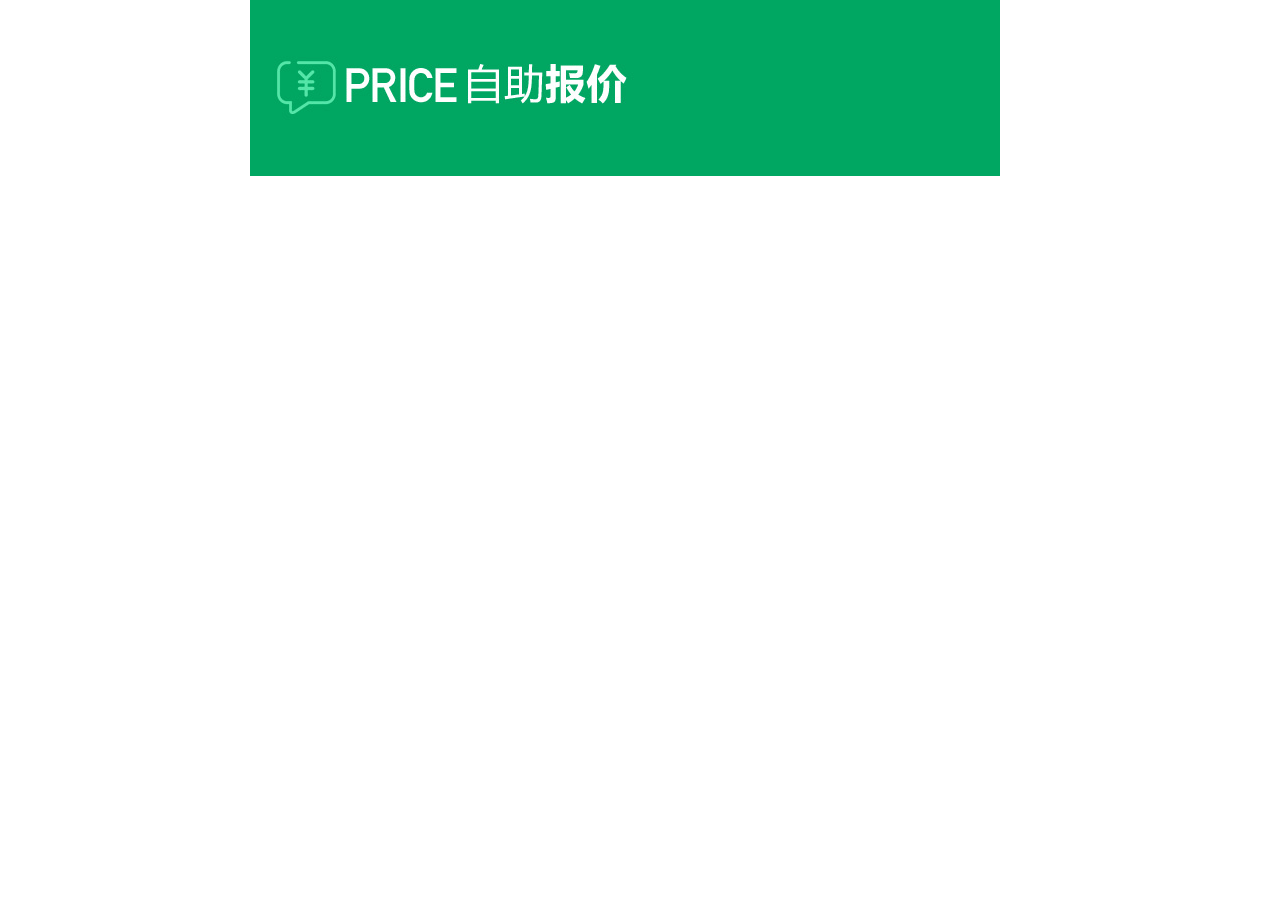
==== html/self.html @ 06a047e6 "flex one" ====
<!doctype html>
<html lang="en">
<head>
	<meta charset="UTF-8" />
	<title>贵阳芭莎视觉-贵阳婚纱摄影_贵阳婚纱照_贵阳外景婚纱摄影工作室</title>
	<meta name="viewport" content="width=device-width,user-scalable=no,initial-scale=1.0,maximum-scale=1.0,minimum-scale=1.0">
	<link rel="stylesheet" href="../css/resert.css" />
	<link rel="stylesheet" href="../css/self.css" />
	<script type="text/javascript" src="../js/jquery-1.11.1.min.js" ></script>
	<script type="text/javascript" src="../js/main.js" ></script>
</head>
<body>
<div class="self_container">
<!--top star-->
<div>
	<div><img src="../img/selftop.jpg"></div>
</div>
<!--top end-->
</div>
</body>
</html>
---- css/resert.css ----
/* reset */
html, body { 
	font-size:14px; 
	color:#000000;
	}
html, body, h1, h2, h3, h4, h5, h6, div, dl, dt, dd, ul, ol, li, p, blockquote, pre, hr, figure, table, caption, th, td, form, fieldset, legend, input, button, textarea, menu { 
	margin:0; padding:0; 
	}
header, footer, section, article, aside, nav, hgroup, address, figure, figcaption, menu, details { 
	display:block; 
	}
.clear { 
	clear:both; 
	}
table { 
	border-collapse:collapse; border-spacing:0; 
	}
caption, th { 
	text-align:left; font-weight:normal; }
html, body, fieldset, img, iframe, abbr { border:0; }
img { display:block; }
i, cite, em, var, address, dfn { font-style:normal; }
 [hidefocus], summary {
 outline:0;
}
li { list-style:none; }
h1, h2, h3, h4, h5, h6, small { font-size:100%; }
sup, sub { font-size:83%; }
pre, code, kbd, samp { font-family:inherit; }
q:before, q:after { content:none; }
textarea { overflow:auto; resize:none; }
label, summary { cursor:default; }
a, button { cursor:pointer; }
h1, h2, h3, h4, h5, h6, strong, b { font-weight:bold; }
del, ins, u, s, a, a:hover { text-decoration:none; }
body, textarea, input, button, select, keygen, legend { outline:0; }
body { max-width:780px; margin:0 auto; font-size:62.5%; font-family:Tahoma, Arial, Roboto, "Droid Sans", "Helvetica Neue", "Droid Sans Fallback", "Heiti SC", sans-self; color:#000; }
a, a:hover { 
	color:#000;
	cursor: pointer;
	}
img{
	display: block;
}
span,i,b,em{
	display: block;
}
i,b,em{
	font-style: normal;
}
---- css/self.css ----
.self_container{
	width: 100%;
	margin: 0 auto;
	/*max-width: 780px;*/
	min-width: 320px;
}
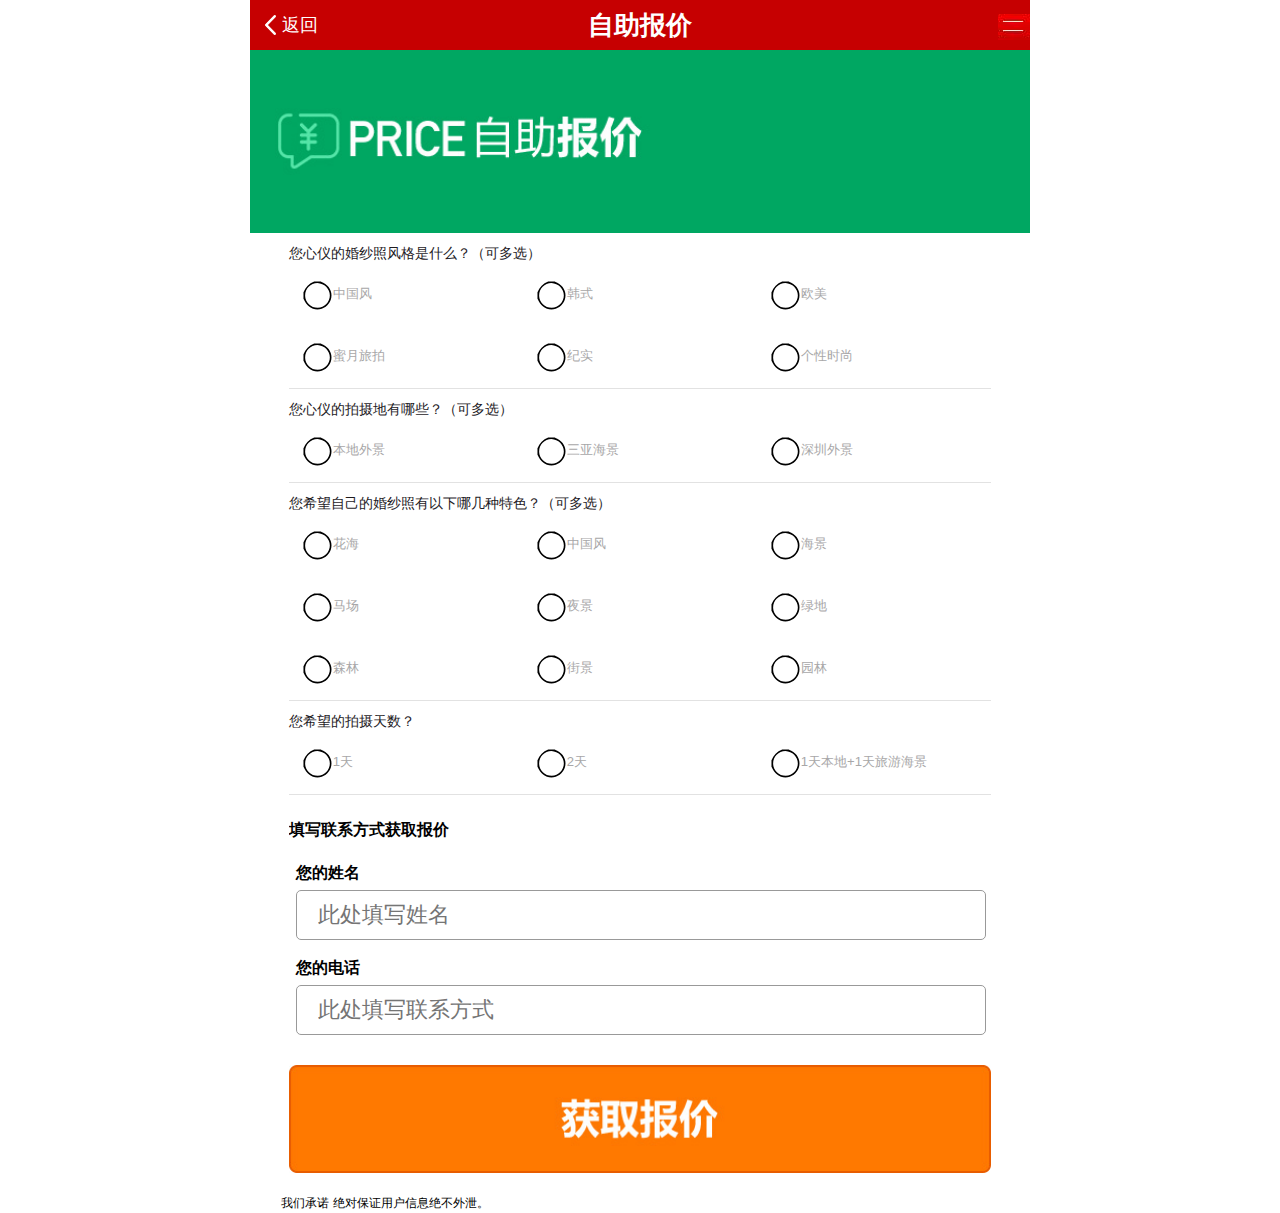
==== commit 2bcce529: "wedding over" ====
--- a/html/self.html
+++ b/html/self.html
@@ -12,10 +12,72 @@
 <body>
 <div class="self_container">
 <!--top star-->
-<div>
-	<div><img src="../img/selftop.jpg"></div>
+<div class="self_nav">
+	<div><a>
+		<span><img src="../img/self_arrow.png" style="height: 20px;"></span>
+		<p>返回</p>
+	</a></div>
+	<i>自助报价</i>
+	<span><img src="../img/logoline.jpg" style="float: right;"></span>
+</div>
+<div class="baojia">
+	<div><img src="../img/selftop.jpg" style="width: 100%;"></div>
 </div>
 <!--top end-->
+<!--banner star-->
+<!--1.hunsha stlye star-->
+<dl class="wedding_stlye">
+	<dt>您心仪的婚纱照风格是什么？（可多选）</dt>
+	<dd><img src="../img/circle.png" style="float: left;"><span>中国风</span></dd>
+	<dd><img src="../img/circle.png" style="float: left;"><span>韩式</span></dd>
+	<dd><img src="../img/circle.png" style="float: left;"><span>欧美</span></dd>
+	<dd><img src="../img/circle.png" style="float: left;"><span>蜜月旅拍</span></dd>
+	<dd><img src="../img/circle.png" style="float: left;"><span>纪实</span></dd>
+	<dd><img src="../img/circle.png" style="float: left;"><span>个性时尚</span></dd>
+</dl>
+<dl class="wedding_stlye">
+	<dt>您心仪的拍摄地有哪些？（可多选）</dt>
+	<dd><img src="../img/circle.png" style="float: left;"><span>本地外景</span></dd>
+	<dd><img src="../img/circle.png" style="float: left;"><span>三亚海景</span></dd>
+	<dd><img src="../img/circle.png" style="float: left;"><span>深圳外景</span></dd>
+</dl>
+<dl class="wedding_stlye">
+	<dt>您希望自己的婚纱照有以下哪几种特色？（可多选）</dt>
+	<dd><img src="../img/circle.png" style="float: left;"><span>花海</span></dd>
+	<dd><img src="../img/circle.png" style="float: left;"><span>中国风</span></dd>
+	<dd><img src="../img/circle.png" style="float: left;"><span>海景</span></dd>
+	<dd><img src="../img/circle.png" style="float: left;"><span>马场</span></dd>
+	<dd><img src="../img/circle.png" style="float: left;"><span>夜景</span></dd>
+	<dd><img src="../img/circle.png" style="float: left;"><span>绿地</span></dd>
+	<dd><img src="../img/circle.png" style="float: left;"><span>森林</span></dd>
+	<dd><img src="../img/circle.png" style="float: left;"><span>街景</span></dd>
+	<dd><img src="../img/circle.png" style="float: left;"><span>园林</span></dd>
+</dl>
+<dl class="wedding_stlye">
+	<dt>您希望的拍摄天数？</dt>
+	<dd><img src="../img/circle.png" style="float: left;"><span>1天</span></dd>
+	<dd><img src="../img/circle.png" style="float: left;"><span>2天</span></dd>
+	<dd><img src="../img/circle.png" style="float: left;"><span>1天本地+1天旅游海景</span></dd>
+</dl>
+<!--1.hunsha style end-->
+<!--2.contact star-->
+<div class="contact">
+	<h3>填写联系方式获取报价</h3>
+	<dl class="input_dl">
+		<dt>您的姓名</dt>
+		<dd><input placeholder="此处填写姓名"></dd>
+	</dl>
+	<dl class="input_dl">
+		<dt>您的电话</dt>
+		<dd><input placeholder="此处填写联系方式"></dd>
+	</dl>
+</div>
+<!--2.contact end-->
+<div class="self_bottom_pic"> 
+	<a><img src="../img/selfbottom.jpg" style="width: 100%;"></a>
+</div>
+<p>我们承诺 绝对保证用户信息绝不外泄。</p>
+<!--banner end-->
 </div>
 </body>
 </html>--- a/css/self.css
+++ b/css/self.css
@@ -1,6 +1,132 @@
 .self_container{
 	width: 100%;
 	margin: 0 auto;
-	/*max-width: 780px;*/
+	max-width: 780px;
 	min-width: 320px;
 }
+.baojia{
+	width: 100%;
+	margin: 0 auto;
+}
+.baojia>div{
+	width: 100%;
+	margin: 0 auto;
+}
+/*top star*/
+.self_nav{
+	width: 100%;
+	margin: 0 auto;
+	height: 50px;
+	background: #c60001;
+	position: relative;
+	overflow: hidden;
+}
+.self_nav>i{
+	width: 60%;
+    position: absolute;
+    top: 0;
+    left: 50%;
+    margin-left: -30%;
+    color: #fff;
+    font-size: 3em;
+    line-height: 50px;
+    text-align: center;
+    font-weight: bold;
+}
+.self_nav>span{
+	display: block;
+    position: absolute;
+    z-index: 5000;
+    top: 28%;
+    right: 0;
+    width: 48px;
+    height: 48px;
+    cursor: pointer;
+}
+.self_nav>div{
+	float: left;
+}
+.self_nav>div>a>span{
+    float: left;
+    padding: 15px 0 0 15px;
+}
+.self_nav>div>a>p{
+    float: left;
+    color: #fff;
+    font-size: 2.0em;
+    padding: 0 0 0 6px;
+    line-height: 50px;
+}
+/*top end*/
+/*1.hunsha stlye star*/
+.wedding_stlye{
+	width: 90%;
+    margin: 10px auto;
+    border-bottom: 1px solid #e2e2e2;
+    display: flex;
+    flex-wrap: wrap;
+    
+}
+.wedding_stlye>dt{
+	width: 100%;
+    line-height: 1.5;
+    color: #1e1b1f;
+    font-size: 1.6em;
+}
+.wedding_stlye>dd{
+	text-align: left;
+	width:30%;
+    overflow: hidden;
+    margin: 15px auto;
+    line-height: 30px;
+    color: #a8a7a8;
+    font-size: 1.5em;
+}
+/*1.hunsha style end*/
+/*2.contact star*/
+.contact{
+	width: 90%;
+    overflow: hidden;
+    margin: 20px auto;
+}
+.contact>h3{
+	font-size: 16px;
+    line-height: 30px;
+}
+.input_dl{
+	width: 98%;
+    margin: 10px auto;
+}
+.input_dl>dt{
+	color: #000000;
+    font-size: 16px;
+    line-height: 35px;
+    height: 35px;
+    font-weight: bold;
+}
+.input_dl>dd{
+	width: 100%;
+}
+.input_dl>dd>input{
+	width: 97%;
+    border: 1px solid #999999;
+    border-radius: 5px;
+    font-size: 2.5em;
+    line-height: 2.2em;
+    padding-left: 3%;
+}
+/*2.contact end*/
+.self_bottom_pic{
+	margin: 20px auto;
+	width: 90%;
+}
+.self_bottom_pic>a{
+	width: 100%;
+    margin: 10px auto;
+}
+.self_bottom_pic+p{
+	width: 92%;
+	margin: 0 auto;
+    font-size: 12px;
+    line-height: 20px;
+}
